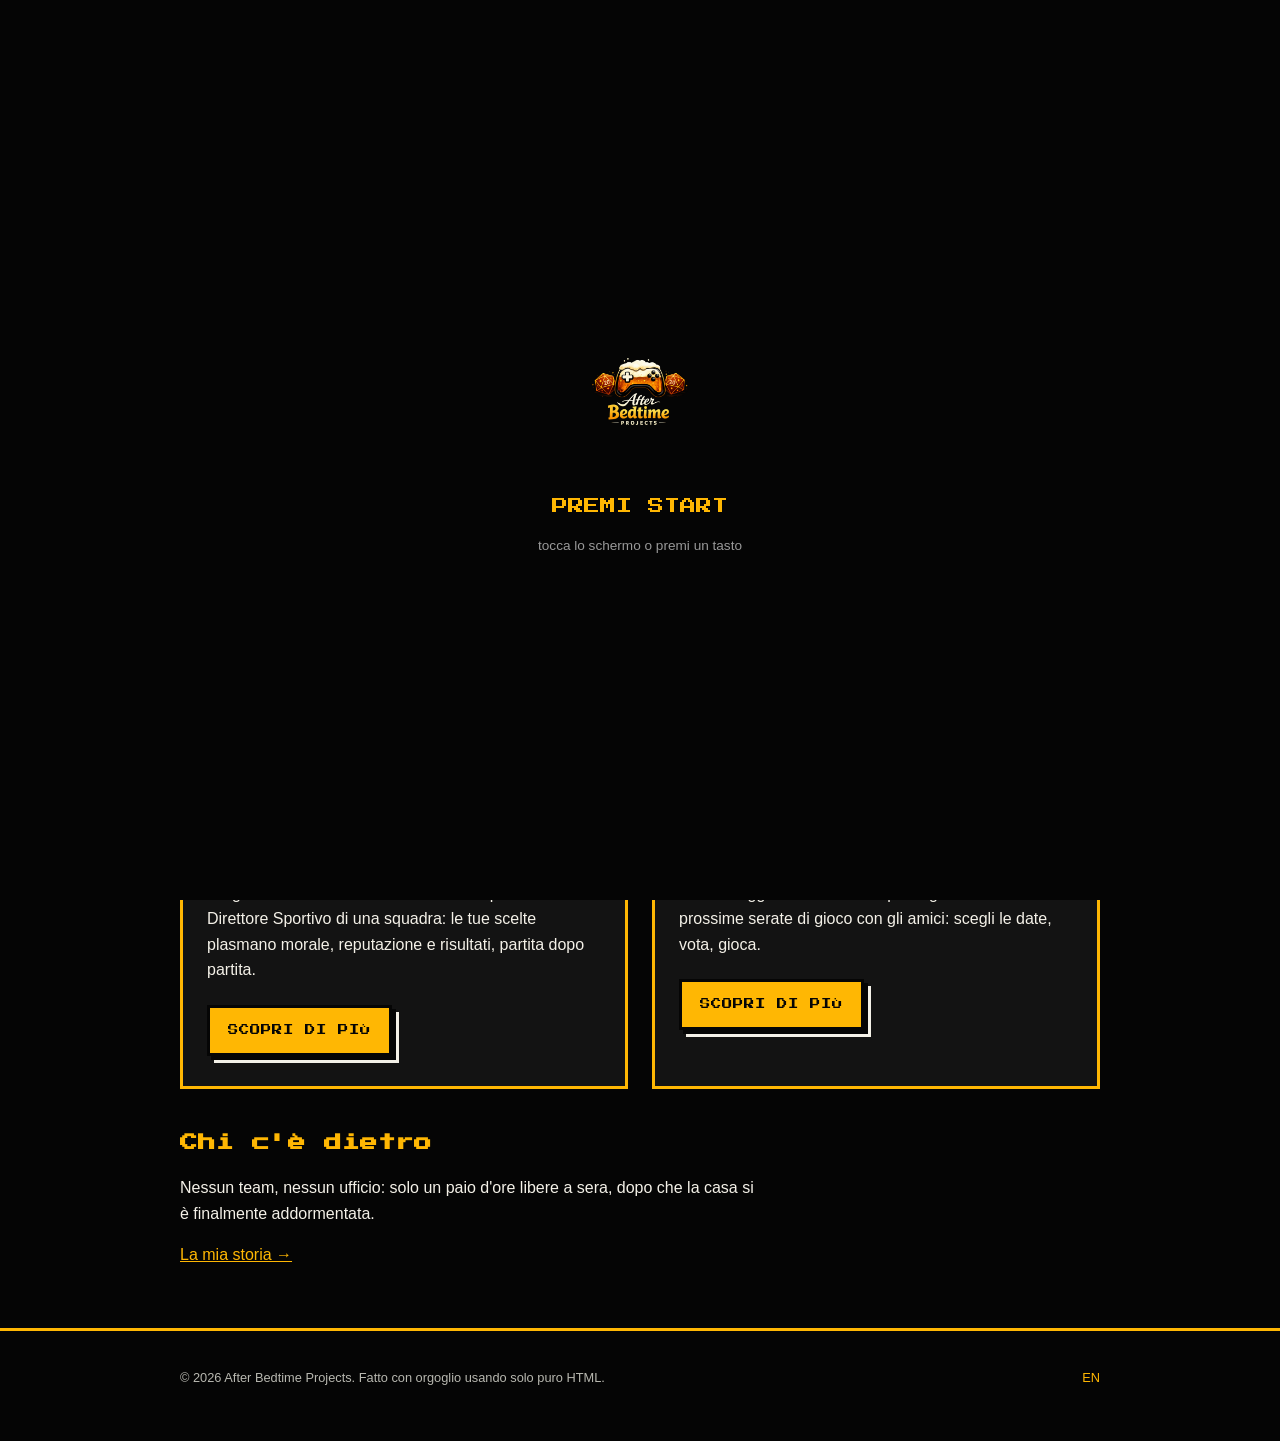
==== index.html @ 08b6cea2 "Add home pages (IT/EN) with insert-coin splash screen" ====
<!DOCTYPE html>
<html lang="it">
<head>
<meta charset="UTF-8">
<meta name="viewport" content="width=device-width, initial-scale=1.0">
<title>After Bedtime Projects — giochi e app fatti dopo la nanna</title>
<meta name="description" content="After Bedtime Projects è lo studio indie di uno sviluppatore e papà. Scopri Vita da DS, gestionale narrativo di calcio, e Broodle, l'app per organizzare serate di gioco.">
<!-- TODO: replace with real domain once chosen -->
<link rel="canonical" href="https://afterbedtimeprojects.com/">
<link rel="alternate" hreflang="it" href="https://afterbedtimeprojects.com/">
<link rel="alternate" hreflang="en" href="https://afterbedtimeprojects.com/en/">
<link rel="alternate" hreflang="x-default" href="https://afterbedtimeprojects.com/">
<link rel="icon" href="assets/img/after-bedtime-logo.png">
<link rel="preconnect" href="https://fonts.googleapis.com">
<link rel="preconnect" href="https://fonts.gstatic.com" crossorigin>
<link href="https://fonts.googleapis.com/css2?family=Press+Start+2P&display=swap" rel="stylesheet">
<link rel="stylesheet" href="assets/css/style.css">
</head>
<body>
<div class="crt-overlay" aria-hidden="true"></div>

<div id="splash" class="splash-screen">
  <div class="splash-inner">
    <img src="assets/img/after-bedtime-logo.png" alt="After Bedtime Projects" class="splash-logo">
    <p class="splash-blink">PREMI START</p>
    <p class="splash-hint">tocca lo schermo o premi un tasto</p>
  </div>
</div>

<header class="site-nav">
  <div class="wrap nav-inner">
    <a href="index.html" class="brand"><img src="assets/img/after-bedtime-logo.png" alt="After Bedtime Projects" class="brand-logo"></a>
    <nav aria-label="Principale">
      <ul>
        <li><a href="index.html" aria-current="page">Home</a></li>
        <li><a href="vita-da-ds.html">Vita da DS</a></li>
        <li><a href="broodle.html">Broodle</a></li>
        <li><a href="chi-sono.html">Chi sono</a></li>
        <li><a href="contatti.html">Contatti</a></li>
      </ul>
    </nav>
  </div>
</header>

<main>
  <section class="hero wrap">
    <img src="assets/img/after-bedtime-logo.png" alt="Logo di After Bedtime Projects" class="hero-logo">
    <h1>AFTER BEDTIME PROJECTS</h1>
    <p class="tagline">Giochi e app nati dopo la nanna.</p>
    <p>Sono uno sviluppatore indie, e soprattutto il papà di una bambina di 3 anni. Ogni progetto qui dentro nasce nelle ore serali, quando la casa è silenziosa e il laptop diventa una sala giochi personale. Benvenuto ad After Bedtime Projects.</p>
  </section>

  <section class="wrap">
    <h2>Progetti</h2>
    <div class="project-grid">
      <div class="card">
        <img src="assets/img/vita-da-ds-logo.png" alt="Logo di Vita da DS" class="card-logo">
        <h3>Vita da DS</h3>
        <span class="badge badge--dev">IN SVILUPPO</span>
        <p>Un gestionale narrativo di calcio. Vesti i panni del Direttore Sportivo di una squadra: le tue scelte plasmano morale, reputazione e risultati, partita dopo partita.</p>
        <a href="vita-da-ds.html" class="btn">Scopri di più</a>
      </div>
      <div class="card">
        <img src="assets/img/broodle-logo.png" alt="Logo di Broodle" class="card-logo">
        <h3>Broodle</h3>
        <span class="badge badge--live">LIVE</span>
        <p>Un sondaggio in stile Doodle per organizzare le prossime serate di gioco con gli amici: scegli le date, vota, gioca.</p>
        <a href="broodle.html" class="btn">Scopri di più</a>
      </div>
    </div>
  </section>

  <section class="wrap">
    <h2>Chi c'è dietro</h2>
    <p>Nessun team, nessun ufficio: solo un paio d'ore libere a sera, dopo che la casa si è finalmente addormentata.</p>
    <p><a href="chi-sono.html">La mia storia →</a></p>
  </section>
</main>

<footer class="site-footer">
  <div class="wrap footer-inner">
    <p>© 2026 After Bedtime Projects. Fatto con orgoglio usando solo puro HTML.</p>
    <p class="lang-switch"><a href="en/index.html">EN</a></p>
  </div>
</footer>

<script src="assets/js/splash.js" defer></script>
</body>
</html>
---- assets/css/style.css ----
/* After Bedtime Projects - arcade cabinet design system */

:root {
  --c-black: #050505;
  --c-black-soft: #131313;
  --c-white: #f4f1e8;
  --c-gold: #ffb703;
  --c-gold-dim: #cf9100;
  --c-red: #ff3b3b;
  --font-pixel: "Press Start 2P", monospace;
  --font-body: -apple-system, BlinkMacSystemFont, "Segoe UI", Roboto, Helvetica, Arial, sans-serif;
}

* { box-sizing: border-box; }

html, body {
  margin: 0;
  padding: 0;
  background: var(--c-black);
  color: var(--c-white);
  font-family: var(--font-body);
  font-size: 16px;
  line-height: 1.6;
}

img { max-width: 100%; display: block; }

.wrap {
  max-width: 960px;
  margin: 0 auto;
  padding: 0 20px;
}

h1, h2, h3 {
  font-family: var(--font-pixel);
  line-height: 1.5;
  color: var(--c-gold);
}

h1 { font-size: 1.6rem; margin: 0 0 20px; }
h2 { font-size: 1.1rem; margin: 40px 0 20px; }
h3 { font-size: 0.9rem; margin: 0 0 12px; }

p { max-width: 65ch; }

a { color: var(--c-gold); }

ul.feature-list {
  padding-left: 1.2em;
  max-width: 65ch;
}
ul.feature-list li { margin-bottom: 10px; }

/* CRT overlay */
.crt-overlay {
  position: fixed;
  inset: 0;
  pointer-events: none;
  z-index: 900;
  background:
    repeating-linear-gradient(to bottom, rgba(0,0,0,0.18) 0px, rgba(0,0,0,0.18) 1px, transparent 1px, transparent 3px),
    radial-gradient(ellipse at center, rgba(0,0,0,0) 55%, rgba(0,0,0,0.55) 100%);
}

/* Nav */
.site-nav {
  border-bottom: 3px solid var(--c-gold);
  padding: 16px 0;
}
.nav-inner {
  display: flex;
  align-items: center;
  justify-content: space-between;
  flex-wrap: wrap;
  gap: 16px;
}
.brand-logo { width: 56px; height: 56px; }
.site-nav nav ul {
  display: flex;
  gap: 18px;
  list-style: none;
  margin: 0;
  padding: 0;
  flex-wrap: wrap;
  font-family: var(--font-pixel);
  font-size: 0.6rem;
}
.site-nav nav a {
  color: var(--c-white);
  text-decoration: none;
  padding: 6px 4px;
}
.site-nav nav a:hover, .site-nav nav a:focus {
  color: var(--c-gold);
}
.site-nav nav a[aria-current="page"] {
  color: var(--c-gold);
}
.site-nav nav a[aria-current="page"]::before {
  content: "\25B6";
  margin-right: 6px;
  display: inline-block;
  animation: blink 1s steps(2, start) infinite;
}
@keyframes blink { 50% { opacity: 0; } }

/* Buttons */
.btn {
  display: inline-block;
  font-family: var(--font-pixel);
  font-size: 0.65rem;
  text-transform: uppercase;
  letter-spacing: 1px;
  padding: 14px 18px;
  background: var(--c-gold);
  color: var(--c-black);
  text-decoration: none;
  border: 3px solid var(--c-black);
  box-shadow: 4px 4px 0 var(--c-black), 7px 7px 0 var(--c-white);
  margin: 6px 6px 6px 0;
}
.btn:hover, .btn:focus {
  transform: translate(3px, 3px);
  box-shadow: 1px 1px 0 var(--c-black), 4px 4px 0 var(--c-white);
}
.btn--red { background: var(--c-red); color: var(--c-white); }

/* Badges */
.badge {
  display: inline-block;
  font-family: var(--font-pixel);
  font-size: 0.55rem;
  padding: 6px 10px;
  margin-bottom: 16px;
  letter-spacing: 1px;
}
.badge--dev { background: var(--c-red); color: var(--c-white); }
.badge--live { background: var(--c-gold); color: var(--c-black); }

/* Cards / project grid */
.project-grid {
  display: grid;
  grid-template-columns: repeat(2, 1fr);
  gap: 24px;
  margin: 32px 0;
}
.card {
  background: var(--c-black-soft);
  border: 3px solid var(--c-gold);
  padding: 24px;
  box-shadow: 6px 6px 0 var(--c-black);
}
.card-logo { width: 96px; height: 96px; margin-bottom: 16px; }

/* Hero */
.hero {
  padding: 60px 0 20px;
  text-align: center;
}
.hero-logo { width: 160px; height: 160px; margin: 0 auto 24px; }
.tagline {
  font-family: var(--font-pixel);
  color: var(--c-white);
  font-size: 0.8rem;
  margin-bottom: 24px;
}

/* Footer */
.site-footer {
  border-top: 3px solid var(--c-gold);
  margin-top: 60px;
  padding: 24px 0 40px;
  font-size: 0.8rem;
  color: #b8b8b0;
}
.footer-inner {
  display: flex;
  justify-content: space-between;
  flex-wrap: wrap;
  gap: 12px;
}
.lang-switch a { color: var(--c-gold); text-decoration: none; }

/* Social placeholders (Contact page) */
.social-list {
  list-style: none;
  padding: 0;
  display: flex;
  gap: 12px;
  flex-wrap: wrap;
}
.social-placeholder {
  display: inline-block;
  font-family: var(--font-pixel);
  font-size: 0.6rem;
  padding: 10px 14px;
  border: 3px dashed #555;
  color: #777;
  cursor: default;
}

/* Splash screen (home only) */
.splash-screen {
  position: fixed;
  inset: 0;
  z-index: 1000;
  background: var(--c-black);
  display: flex;
  align-items: center;
  justify-content: center;
  transition: opacity 0.3s ease;
}
.splash-screen.splash-hidden { opacity: 0; pointer-events: none; }
.splash-inner { text-align: center; padding: 20px; }
.splash-logo { width: 140px; height: 140px; margin: 0 auto 24px; }
.splash-blink {
  font-family: var(--font-pixel);
  color: var(--c-gold);
  font-size: 1rem;
  animation: blink 1s steps(2, start) infinite;
}
.splash-hint {
  font-family: var(--font-body);
  color: #999;
  font-size: 0.85rem;
  margin-top: 12px;
}

/* Responsive */
@media (max-width: 640px) {
  .project-grid { grid-template-columns: 1fr; }
  h1 { font-size: 1.2rem; }
  .hero-logo { width: 110px; height: 110px; }
  .footer-inner { flex-direction: column; }
}
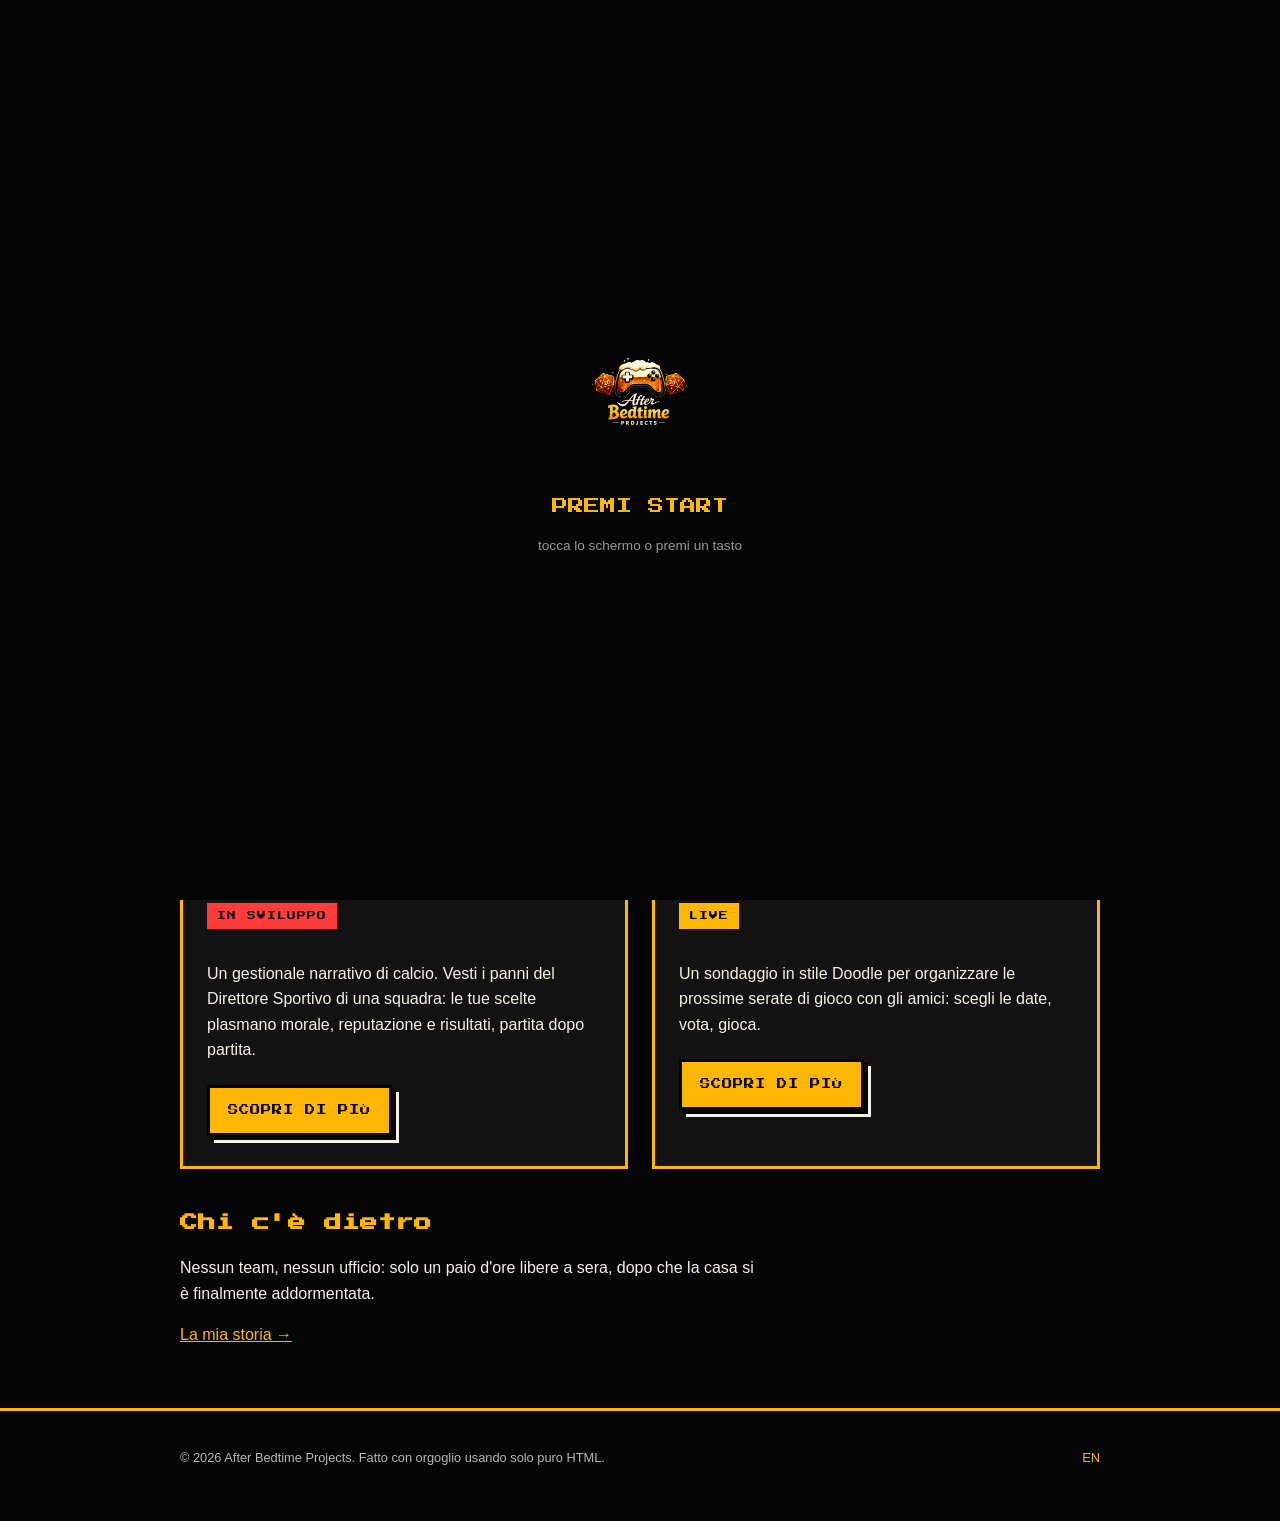
==== commit e9ba17cb: "Fix Italian grammar: Benvenuto in, not ad" ====
--- a/index.html
+++ b/index.html
@@ -47,7 +47,7 @@
     <img src="assets/img/after-bedtime-logo.png" alt="Logo di After Bedtime Projects" class="hero-logo">
     <h1>AFTER BEDTIME PROJECTS</h1>
     <p class="tagline">Giochi e app nati dopo la nanna.</p>
-    <p>Sono uno sviluppatore indie, e soprattutto il papà di una bambina di 3 anni. Ogni progetto qui dentro nasce nelle ore serali, quando la casa è silenziosa e il laptop diventa una sala giochi personale. Benvenuto ad After Bedtime Projects.</p>
+    <p>Sono uno sviluppatore indie, e soprattutto il papà di un bambino di 3 anni. Ogni progetto qui dentro nasce nelle ore serali, quando la casa è silenziosa e il laptop diventa una sala giochi personale. Benvenuto in After Bedtime Projects.</p>
   </section>
 
   <section class="wrap">
--- a/assets/css/style.css
+++ b/assets/css/style.css
@@ -65,7 +65,7 @@
 /* Nav */
 .site-nav {
   border-bottom: 3px solid var(--c-gold);
-  padding: 16px 0;
+  padding: 4px 0;
 }
 .nav-inner {
   display: flex;
@@ -74,7 +74,7 @@
   flex-wrap: wrap;
   gap: 16px;
 }
-.brand-logo { width: 56px; height: 56px; }
+.brand-logo { width: 160px; height: 160px; }
 .site-nav nav ul {
   display: flex;
   gap: 18px;
@@ -123,7 +123,7 @@
   transform: translate(3px, 3px);
   box-shadow: 1px 1px 0 var(--c-black), 4px 4px 0 var(--c-white);
 }
-.btn--red { background: var(--c-red); color: var(--c-white); }
+.btn--red { background: var(--c-red); color: var(--c-black); }
 
 /* Badges */
 .badge {
@@ -134,7 +134,7 @@
   margin-bottom: 16px;
   letter-spacing: 1px;
 }
-.badge--dev { background: var(--c-red); color: var(--c-white); }
+.badge--dev { background: var(--c-red); color: var(--c-black); }
 .badge--live { background: var(--c-gold); color: var(--c-black); }
 
 /* Cards / project grid */
@@ -158,6 +158,7 @@
   text-align: center;
 }
 .hero-logo { width: 160px; height: 160px; margin: 0 auto 24px; }
+.hero p { margin-left: auto; margin-right: auto; }
 .tagline {
   font-family: var(--font-pixel);
   color: var(--c-white);
@@ -231,5 +232,6 @@
   .project-grid { grid-template-columns: 1fr; }
   h1 { font-size: 1.2rem; }
   .hero-logo { width: 110px; height: 110px; }
+  .brand-logo { width: 96px; height: 96px; }
   .footer-inner { flex-direction: column; }
 }
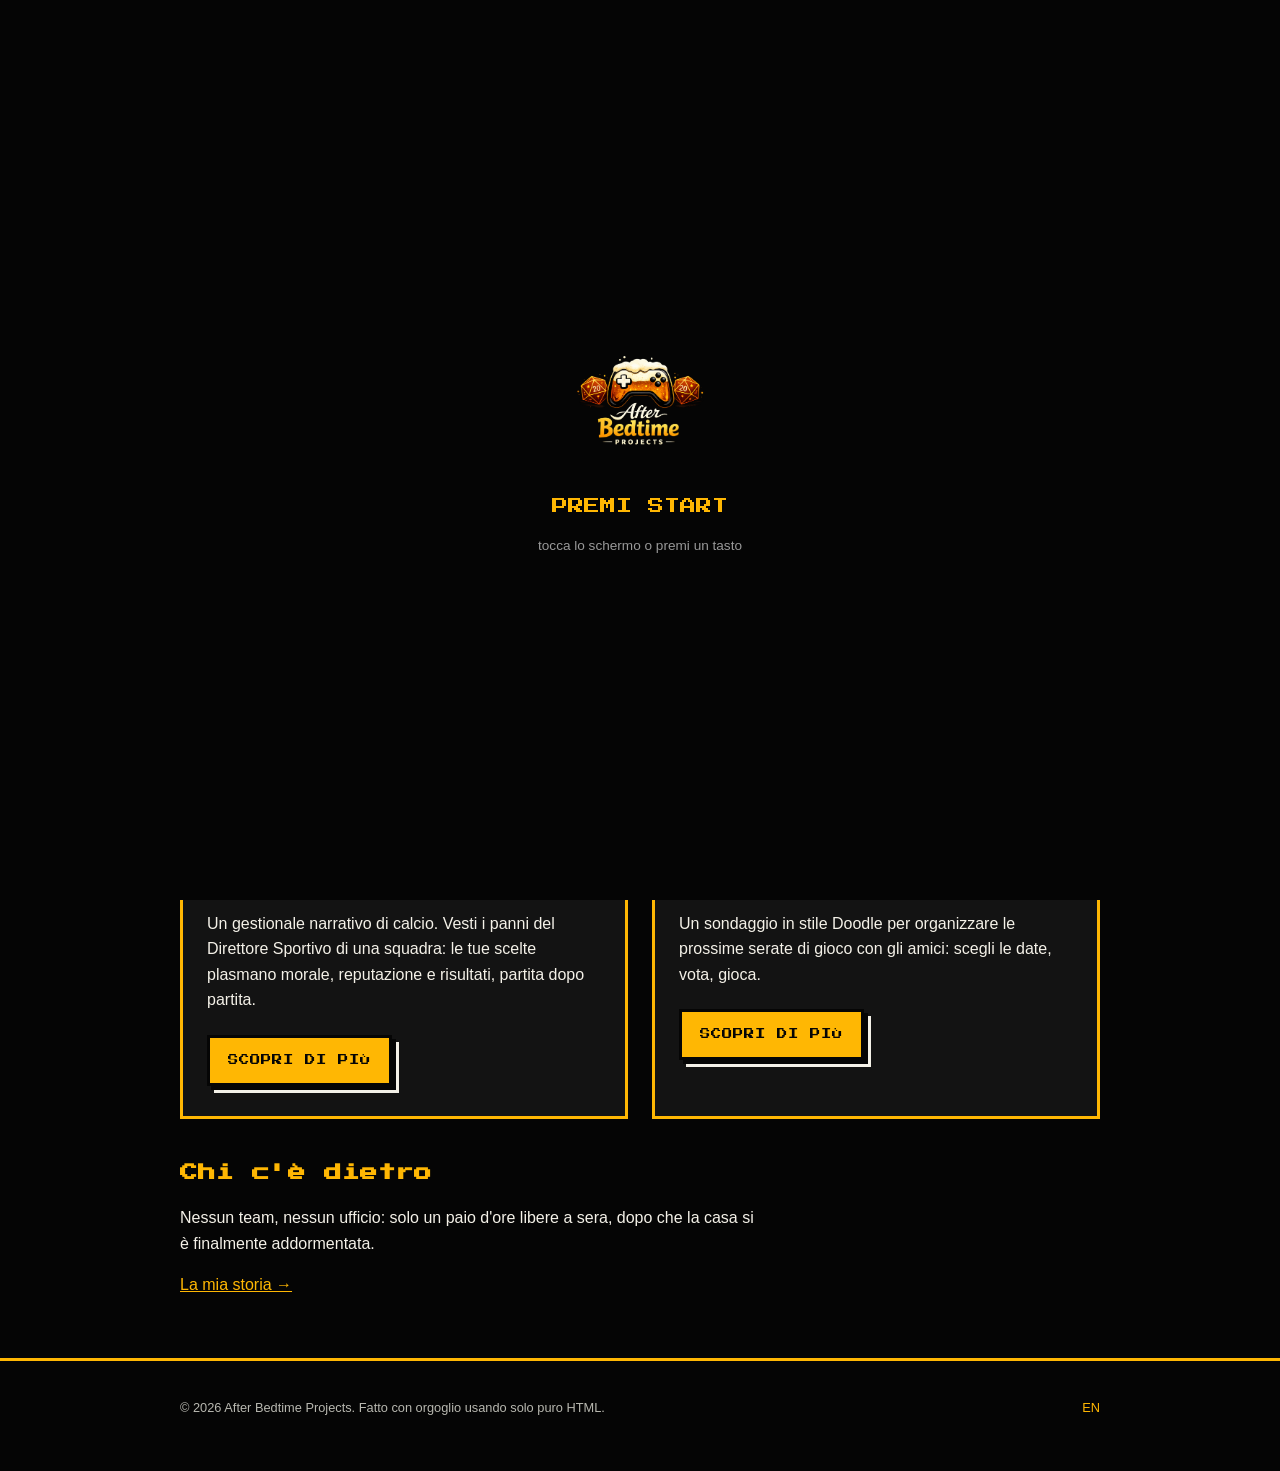
==== commit 89e3860d: "Set real domain: afterbedtime.net Add CNAME for GitHub Pages, replace the afterbedtimeprojects.com p" ====
--- a/index.html
+++ b/index.html
@@ -5,11 +5,10 @@
 <meta name="viewport" content="width=device-width, initial-scale=1.0">
 <title>After Bedtime Projects — giochi e app fatti dopo la nanna</title>
 <meta name="description" content="After Bedtime Projects è lo studio indie di uno sviluppatore e papà. Scopri Vita da DS, gestionale narrativo di calcio, e Broodle, l'app per organizzare serate di gioco.">
-<!-- TODO: replace with real domain once chosen -->
-<link rel="canonical" href="https://afterbedtimeprojects.com/">
-<link rel="alternate" hreflang="it" href="https://afterbedtimeprojects.com/">
-<link rel="alternate" hreflang="en" href="https://afterbedtimeprojects.com/en/">
-<link rel="alternate" hreflang="x-default" href="https://afterbedtimeprojects.com/">
+<link rel="canonical" href="https://afterbedtime.net/">
+<link rel="alternate" hreflang="it" href="https://afterbedtime.net/">
+<link rel="alternate" hreflang="en" href="https://afterbedtime.net/en/">
+<link rel="alternate" hreflang="x-default" href="https://afterbedtime.net/">
 <link rel="icon" href="assets/img/after-bedtime-logo.png">
 <link rel="preconnect" href="https://fonts.googleapis.com">
 <link rel="preconnect" href="https://fonts.gstatic.com" crossorigin>
--- a/assets/css/style.css
+++ b/assets/css/style.css
@@ -66,6 +66,10 @@
 .site-nav {
   border-bottom: 3px solid var(--c-gold);
   padding: 4px 0;
+  position: sticky;
+  top: 0;
+  z-index: 10;
+  background: var(--c-black);
 }
 .nav-inner {
   display: flex;
@@ -74,7 +78,7 @@
   flex-wrap: wrap;
   gap: 16px;
 }
-.brand-logo { width: 160px; height: 160px; }
+.brand-logo { width: 110px; height: 110px; }
 .site-nav nav ul {
   display: flex;
   gap: 18px;
@@ -190,6 +194,19 @@
   gap: 12px;
   flex-wrap: wrap;
 }
+.social-link {
+  display: inline-block;
+  font-family: var(--font-pixel);
+  font-size: 0.6rem;
+  padding: 10px 14px;
+  border: 3px solid var(--c-gold);
+  color: var(--c-gold);
+  text-decoration: none;
+}
+.social-link:hover, .social-link:focus {
+  background: var(--c-gold);
+  color: var(--c-black);
+}
 .social-placeholder {
   display: inline-block;
   font-family: var(--font-pixel);
@@ -232,6 +249,6 @@
   .project-grid { grid-template-columns: 1fr; }
   h1 { font-size: 1.2rem; }
   .hero-logo { width: 110px; height: 110px; }
-  .brand-logo { width: 96px; height: 96px; }
+  .brand-logo { width: 72px; height: 72px; }
   .footer-inner { flex-direction: column; }
 }
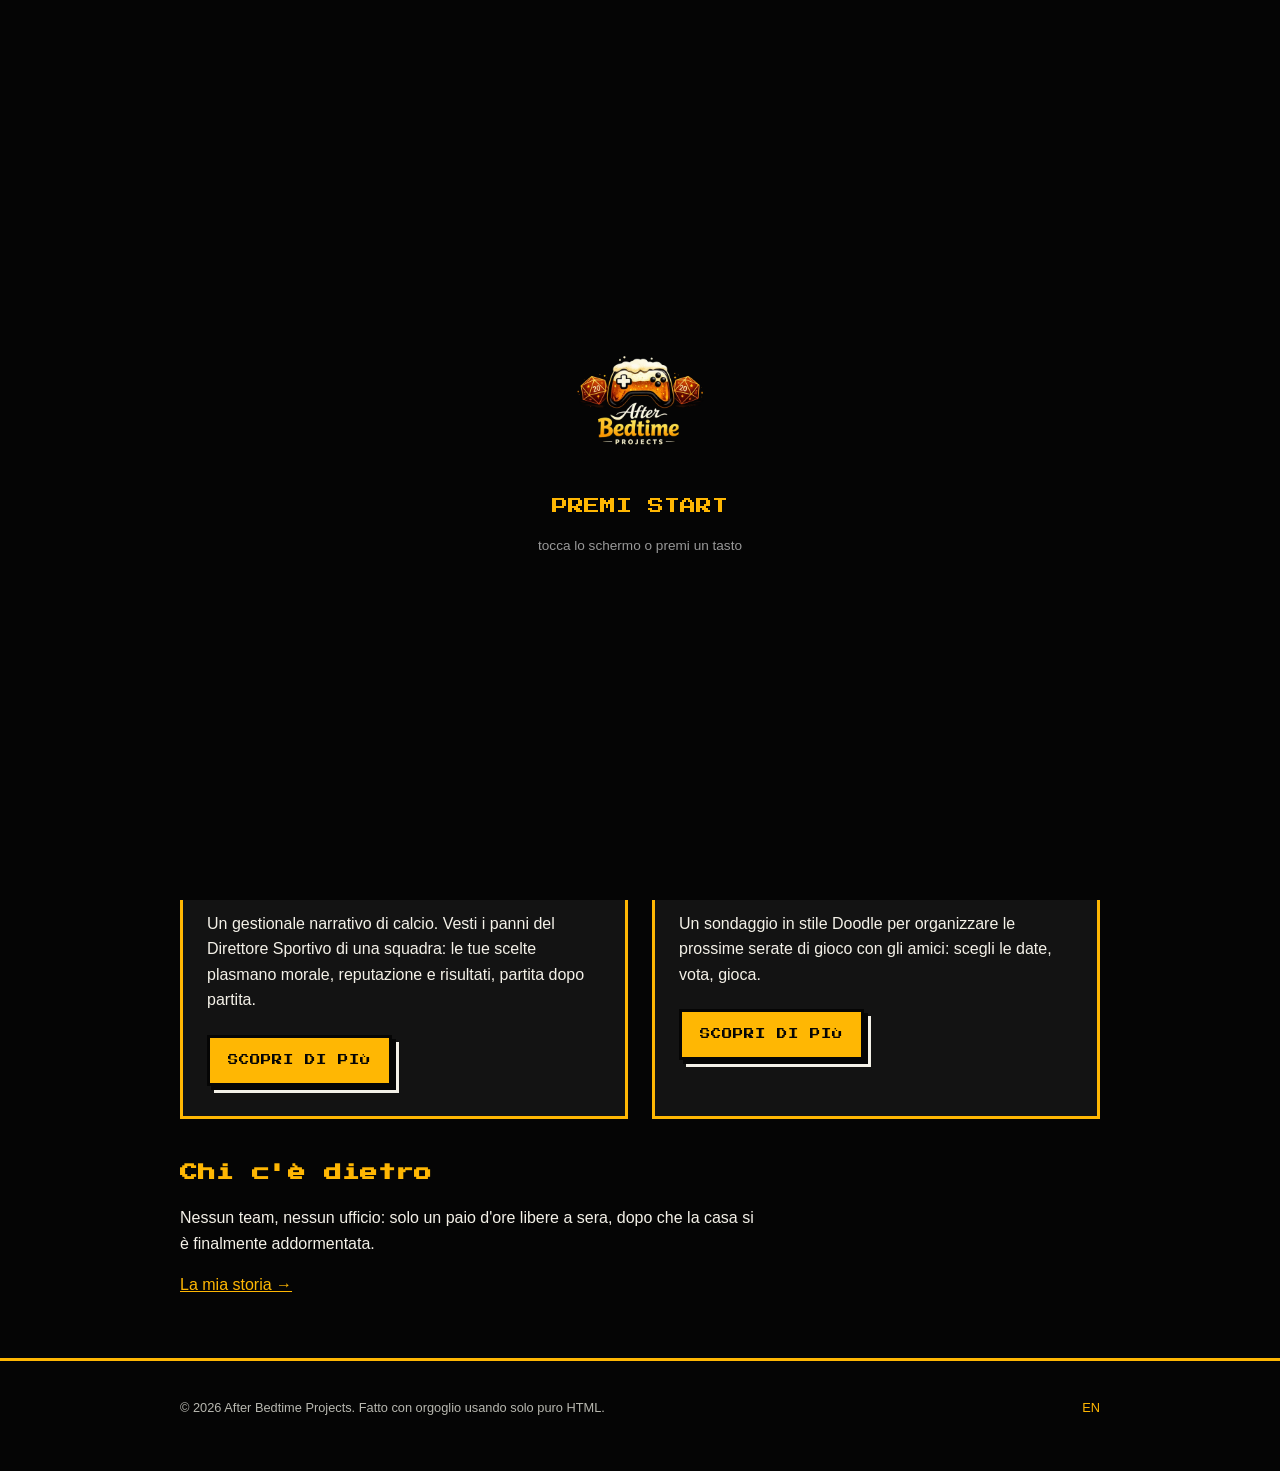
==== commit 7b9e6bab: "Convert logo images to WebP and downscale to display size Logos were served at their original 1024-1" ====
--- a/index.html
+++ b/index.html
@@ -9,18 +9,18 @@
 <link rel="alternate" hreflang="it" href="https://afterbedtime.net/">
 <link rel="alternate" hreflang="en" href="https://afterbedtime.net/en/">
 <link rel="alternate" hreflang="x-default" href="https://afterbedtime.net/">
-<link rel="icon" href="assets/img/after-bedtime-logo.png">
+<link rel="icon" href="assets/img/after-bedtime-logo.webp">
 <link rel="preconnect" href="https://fonts.googleapis.com">
 <link rel="preconnect" href="https://fonts.gstatic.com" crossorigin>
 <link href="https://fonts.googleapis.com/css2?family=Press+Start+2P&display=swap" rel="stylesheet">
-<link rel="stylesheet" href="assets/css/style.css">
+<link rel="stylesheet" href="assets/css/style.css?v=2">
 </head>
 <body>
 <div class="crt-overlay" aria-hidden="true"></div>
 
 <div id="splash" class="splash-screen">
   <div class="splash-inner">
-    <img src="assets/img/after-bedtime-logo.png" alt="After Bedtime Projects" class="splash-logo">
+    <img src="assets/img/after-bedtime-logo.webp" alt="After Bedtime Projects" class="splash-logo">
     <p class="splash-blink">PREMI START</p>
     <p class="splash-hint">tocca lo schermo o premi un tasto</p>
   </div>
@@ -28,7 +28,9 @@
 
 <header class="site-nav">
   <div class="wrap nav-inner">
-    <a href="index.html" class="brand"><img src="assets/img/after-bedtime-logo.png" alt="After Bedtime Projects" class="brand-logo"></a>
+    <a href="index.html" class="brand"><img src="assets/img/after-bedtime-logo.webp" alt="After Bedtime Projects" class="brand-logo"></a>
+<input type="checkbox" id="nav-toggle" class="nav-toggle-input">
+<label for="nav-toggle" class="nav-toggle-label">MENU</label>
     <nav aria-label="Principale">
       <ul>
         <li><a href="index.html" aria-current="page">Home</a></li>
@@ -43,7 +45,7 @@
 
 <main>
   <section class="hero wrap">
-    <img src="assets/img/after-bedtime-logo.png" alt="Logo di After Bedtime Projects" class="hero-logo">
+    <img src="assets/img/after-bedtime-logo.webp" alt="Logo di After Bedtime Projects" class="hero-logo">
     <h1>AFTER BEDTIME PROJECTS</h1>
     <p class="tagline">Giochi e app nati dopo la nanna.</p>
     <p>Sono uno sviluppatore indie, e soprattutto il papà di un bambino di 3 anni. Ogni progetto qui dentro nasce nelle ore serali, quando la casa è silenziosa e il laptop diventa una sala giochi personale. Benvenuto in After Bedtime Projects.</p>
@@ -53,14 +55,14 @@
     <h2>Progetti</h2>
     <div class="project-grid">
       <div class="card">
-        <img src="assets/img/vita-da-ds-logo.png" alt="Logo di Vita da DS" class="card-logo">
+        <img src="assets/img/vita-da-ds-logo.webp" alt="Logo di Vita da DS" class="card-logo">
         <h3>Vita da DS</h3>
         <span class="badge badge--dev">IN SVILUPPO</span>
         <p>Un gestionale narrativo di calcio. Vesti i panni del Direttore Sportivo di una squadra: le tue scelte plasmano morale, reputazione e risultati, partita dopo partita.</p>
         <a href="vita-da-ds.html" class="btn">Scopri di più</a>
       </div>
       <div class="card">
-        <img src="assets/img/broodle-logo.png" alt="Logo di Broodle" class="card-logo">
+        <img src="assets/img/broodle-logo.webp" alt="Logo di Broodle" class="card-logo">
         <h3>Broodle</h3>
         <span class="badge badge--live">LIVE</span>
         <p>Un sondaggio in stile Doodle per organizzare le prossime serate di gioco con gli amici: scegli le date, vota, gioca.</p>
@@ -83,6 +85,6 @@
   </div>
 </footer>
 
-<script src="assets/js/splash.js" defer></script>
+<script src="assets/js/splash.js?v=2" defer></script>
 </body>
 </html>
--- a/assets/css/style.css
+++ b/assets/css/style.css
@@ -244,6 +244,23 @@
   margin-top: 12px;
 }
 
+/* Mobile nav toggle (checkbox hack, no JS required) */
+.nav-toggle-input { display: none; }
+.nav-toggle-label {
+  display: none;
+  font-family: var(--font-pixel);
+  font-size: 0.55rem;
+  padding: 10px 14px;
+  border: 3px solid var(--c-gold);
+  color: var(--c-gold);
+  cursor: pointer;
+  user-select: none;
+}
+.nav-toggle-label:hover, .nav-toggle-label:focus {
+  background: var(--c-gold);
+  color: var(--c-black);
+}
+
 /* Responsive */
 @media (max-width: 640px) {
   .project-grid { grid-template-columns: 1fr; }
@@ -252,3 +269,25 @@
   .brand-logo { width: 72px; height: 72px; }
   .footer-inner { flex-direction: column; }
 }
+
+@media (max-width: 720px) {
+  .nav-toggle-label { display: inline-block; }
+  .site-nav nav {
+    display: none;
+    flex-basis: 100%;
+    order: 3;
+  }
+  .nav-toggle-input:checked ~ nav {
+    display: block;
+  }
+  .site-nav nav ul {
+    flex-direction: column;
+    gap: 0;
+    font-size: 0.65rem;
+  }
+  .site-nav nav a {
+    display: block;
+    padding: 14px 4px;
+    border-top: 1px solid rgba(255, 183, 3, 0.3);
+  }
+}
